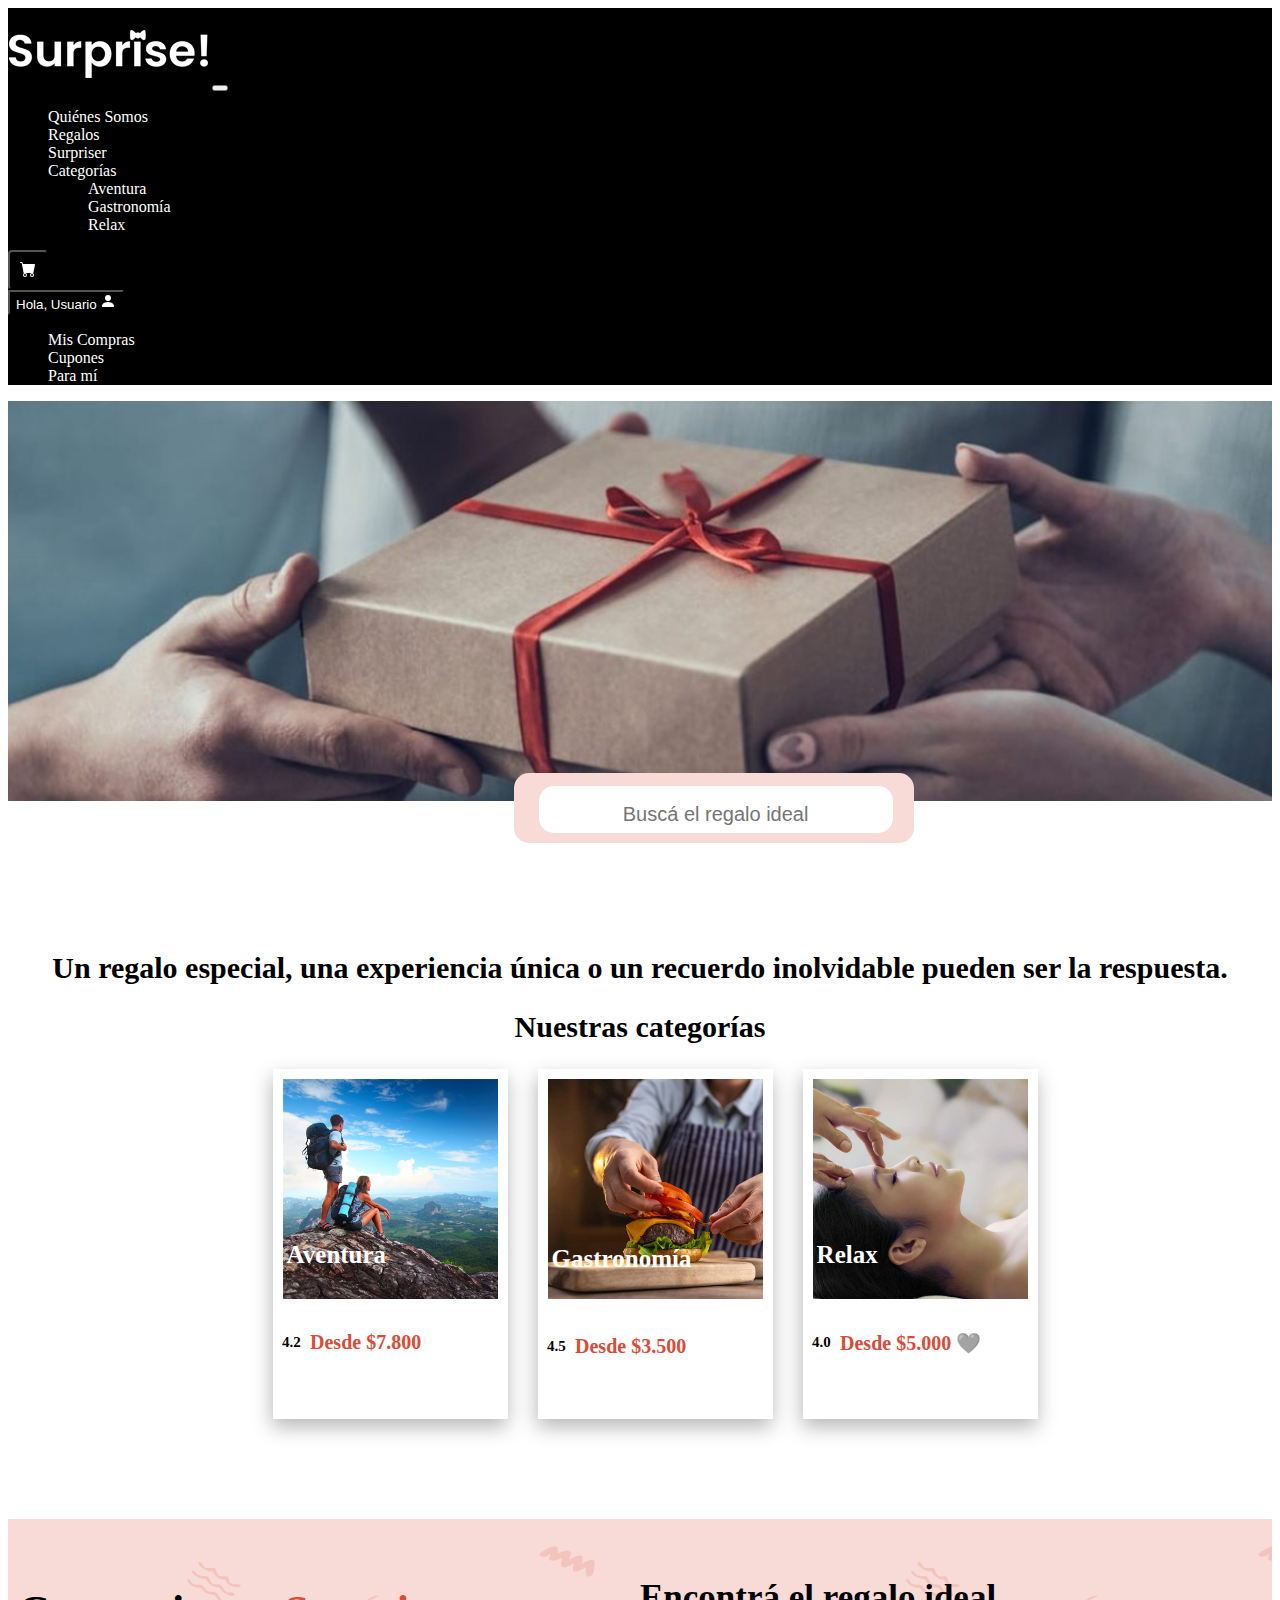
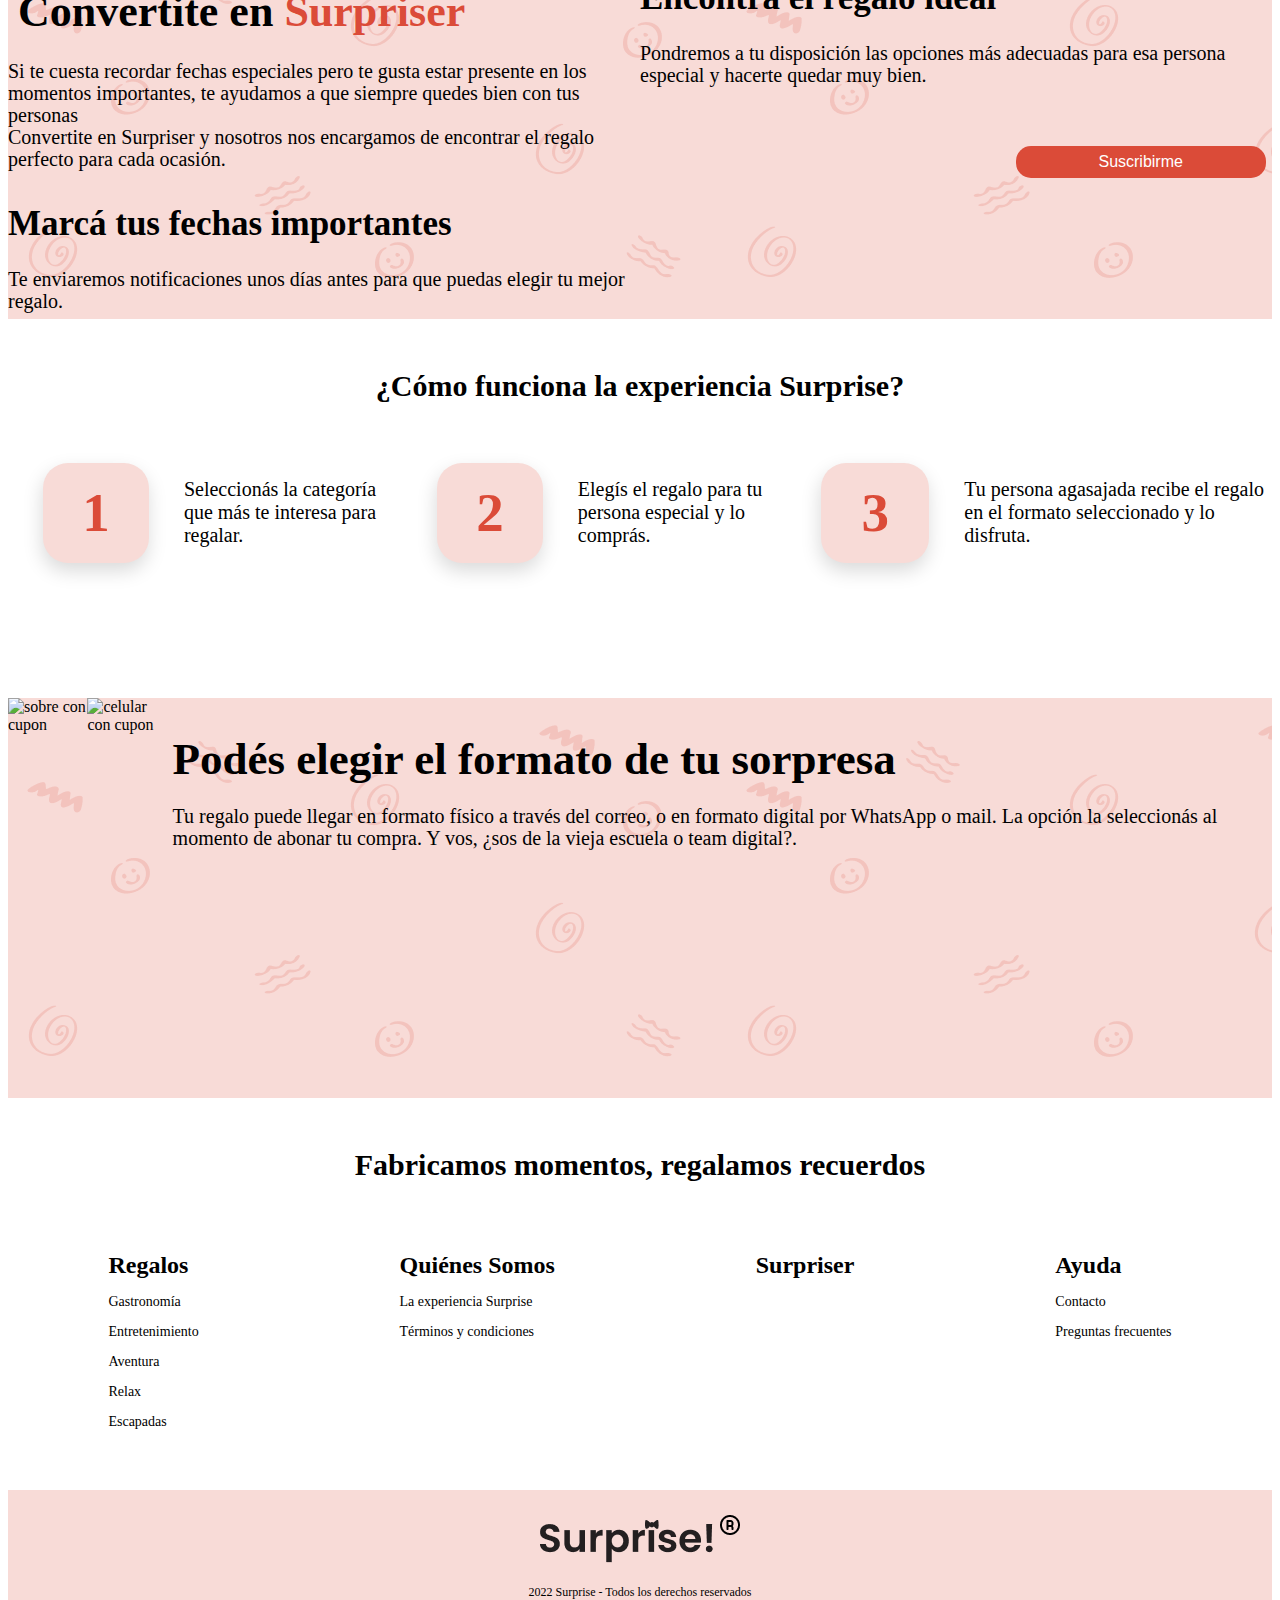
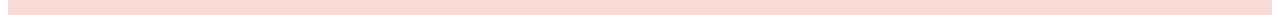
==== index.html @ d7759558 "inicia git" ====
<!DOCTYPE html>
<html lang="es">

<head>
    <meta charset="UTF-8">
    <meta http-equiv="X-UA-Compatible" content="IE=edge">
    <meta name="viewport" content="width=device-width, initial-scale=1.0">
    <link href="https://cdn.jsdelivr.net/npm/bootstrap@5.3.0-alpha3/dist/css/bootstrap.min.css" rel="stylesheet" integrity="sha384-KK94CHFLLe+nY2dmCWGMq91rCGa5gtU4mk92HdvYe+M/SXH301p5ILy+dN9+nJOZ" crossorigin="anonymous">
    <title>Surprise! - Fabricamos momentos</title>
    <link rel="shortcut icon" href="img/favicon.jpg" type="image/x-icon">

    <link rel="stylesheet" href="./css/style.css">
</head>

<body>
    <nav class="navbar navbar-expand-lg bg-dark">
        <div class="container-fluid">
          <a class="navbar-brand" href="../index.html">
            <img src="../img/Logo.png" alt="logo surprise">
          </a>
          <button class="navbar-toggler" type="button" data-bs-toggle="collapse" data-bs-target="#navbarSupportedContent" aria-controls="navbarSupportedContent" aria-expanded="false" aria-label="Toggle navigation">
            <span class="navbar-toggler-icon"></span>
          </button>
          <div class="collapse navbar-collapse" id="navbarSupportedContent">
            <ul class="navbar-nav me-auto mb-2 mb-lg-0">
              
              <li class="nav-item">
                <a class="nav-link" href="./pages/quienes.html">Quiénes Somos</a>
              </li>
              <li class="nav-item">
                <a class="nav-link" href="./pages/regalos.html">Regalos</a>
              </li>
              <li class="nav-item">
                <a class="nav-link" href="/pages/surpriser.html">Surpriser</a>
              </li>
              <li class="nav-item dropdown">
                <a class="nav-link dropdown-toggle" href="#" role="button" data-bs-toggle="dropdown" aria-expanded="false">
                  Categorías
                </a>
                <ul class="dropdown-menu">
                  <li><a class="dropdown-item" href="#">Aventura</a></li>
                  <li><a class="dropdown-item" href="./pages/gastronomia.html">Gastronomía</a></li>
                  <li><a class="dropdown-item" href="#">Relax</a></li>
                </ul>
              </li>
              
                </ul>            
                <button class="carrito"><svg xmlns="http://www.w3.org/2000/svg" width="16" height="16" fill="currentColor" class="bi bi-cart-fill" viewBox="0 0 16 16">
                    <path d="M0 1.5A.5.5 0 0 1 .5 1H2a.5.5 0 0 1 .485.379L2.89 3H14.5a.5.5 0 0 1 .491.592l-1.5 8A.5.5 0 0 1 13 12H4a.5.5 0 0 1-.491-.408L2.01 3.607 1.61 2H.5a.5.5 0 0 1-.5-.5zM5 12a2 2 0 1 0 0 4 2 2 0 0 0 0-4zm7 0a2 2 0 1 0 0 4 2 2 0 0 0 0-4zm-7 1a1 1 0 1 1 0 2 1 1 0 0 1 0-2zm7 0a1 1 0 1 1 0 2 1 1 0 0 1 0-2z"/>
                  </svg></button>
           
                <div class="dropdown">
                    <button class="btn btn-secondary dropdown-toggle dropPerfil" type="button" data-bs-toggle="dropdown" aria-expanded="false">
                      Hola, Usuario <svg xmlns="http://www.w3.org/2000/svg" width="16" height="16" fill="currentColor" class="bi bi-person-fill" viewBox="0 0 16 16">
                        <path d="M3 14s-1 0-1-1 1-4 6-4 6 3 6 4-1 1-1 1H3Zm5-6a3 3 0 1 0 0-6 3 3 0 0 0 0 6Z"/>
                      </svg>
                    </button>
                    <ul class="dropdown-menu dropPerfilUl">
                      <li><a class="dropdown-item" href="#">Mis Compras</a></li>
                      <li><a class="dropdown-item" href="#">Cupones</a></li>
                      <li><a class="dropdown-item" href="#">Para mí</a></li>
                    </ul>
                </div>


          </div>
        </div>

    </nav>
    <!--End nav-->
    <header class="text-center hcont">
        <!-- <img src="img/hero banner.jpg" alt="imagen de manos sosteniendo un regalo"> -->

        <div class="backgoundButton">
            <form class="busqueda" action="envio.php">
                <input class="busqueda" type="text" placeholder="Buscá el regalo ideal">
            </form>
        </div>

    </header>

    <main>
        <section>
            <h1 class="text-center"> Un regalo especial, una experiencia única o un recuerdo inolvidable pueden ser la
                respuesta. </h1>
        </section>
        <!--End intro-->
        <section>
            <h2 class="text-center">Nuestras categorías</h2>

            <div class="container">


                <!-- Cards-->

                <div class="card">
                    <div class="card1">
                        <img class="cardImagen" src="img/aventura.png" alt="personas en una montaña">
                        <h2 class="tituloCard">Aventura</h2>

                    </div>

                    <div class="card2">
                        <p class="calification">4.2 </p>
                        <p class="pricesHome">Desde $7.800</p>

                    </div>
                </div>

                <div class="card">
                    <div class="card1">
                        <a href="/pages/gastronomia.html"> <img class="cardImagen" src="img/gastronomía.jpg" alt="chef preparando comida"></a>
                        <h2 class="tituloCard">Gastronomía</h2>

                    </div>

                    <div class="card2">
                        <p class="calification">4.5 </p>
                        <p class="pricesHome">Desde $3.500</p>

                    </div>
                </div>

                <div class="card">
                    <div class="card1">
                        <img class="cardImagen" src="img/relax.jpg" alt="persona recibiendo un masaje">
                        <h2 class="tituloCard">Relax</h2>

                    </div>

                    <div class="card2">
                        <p class="calification">4.0 </p>
                        <p class="pricesHome">Desde $5.000 <span class="clickeable">&#129505;</span> </p>

                    </div>
                </div>



        </section>

        <!-- Contenedor 2 -->
        <section class="container1">
            <div class="invite">

                <h3 class="tituloSection"> Convertite en <span class="colorText1">Surpriser</span> </h3>
                <p class="parrafoSection">Si te cuesta recordar fechas especiales pero te gusta estar presente en los
                    momentos importantes, te
                    ayudamos a que siempre quedes bien con tus personas <br> Convertite en Surpriser y nosotros nos
                    encargamos de encontrar el regalo perfecto para cada ocasión.</p>
                <h3 class="tituloSection1">Marcá tus fechas importantes</h3>
                <p class="parrafoSection">Te enviaremos notificaciones unos días antes para que puedas elegir tu mejor
                    regalo.</p>
            </div>

            <div class="presents">
                <H3 class="tituloSection1">Encontrá el regalo ideal</H3>
                <p class="parrafoSection">Pondremos a tu disposición las opciones más adecuadas para esa persona
                    especial y hacerte quedar muy
                    bien. </p>
                <button class="button">Suscribirme</button>

            </div>
        </section>
        <!-- Contenedor 3 -->

        <section class="marginTopSection">
            <h2 class="text-center"> ¿Cómo funciona la experiencia Surprise? </h2>
        </section>

        <div class="containerPasos">
            <div class="pasos">
                <div class="box">
                    <p class="number">1</p>
                </div>

                <p class="parrafoSection1"> Seleccionás la categoría que más te interesa para regalar. </p>
            </div>

            <div class="pasos">
                <div class="box">
                    <p class="number">2</p>
                </div>

                <p class="parrafoSection1"> Elegís el regalo para tu persona especial y lo comprás. </p>
            </div>

            <div class="pasos">
                <div class="box">
                    <p class="number">3</p>
                </div>

                <p class="parrafoSection1"> Tu persona agasajada recibe el regalo en el formato seleccionado y lo
                    disfruta. </p>
            </div>

        </div>

        <!-- Contenedor Formato -->
        <section class="container1">
            <div class="imagenContainer">
                <img class="imagenSize" src="img/Mock Surprise card1.png" alt="sobre con cupon">
                <img class="imagenSize" src="img/Mock Surprise phone1.png" alt="celular con cupon">


            </div>
            <div class="formatoText">
                <H3 class="tituloSection2">Podés elegir el formato de tu sorpresa</H3>
                <p class="parrafoSection">Tu regalo puede llegar en formato físico a través del correo, o en formato
                    digital por WhatsApp o mail. La opción la seleccionás al momento de abonar tu compra. Y vos, ¿sos de
                    la vieja escuela o team digital?. </p>


            </div>


        </section>
    </main>

    <footer>
        <section class="marginTopSection"></section>

        <h4 class="text-center"> Fabricamos momentos, regalamos recuerdos </h4>

        <div class="containerPasos"> 
            <div class="regalos"> 
                <a href="pages/regalos.html"><p class="titulosFooter">Regalos</p></a>
                <p class="listasPeso">Gastronomía</p>
                <p class="listasPeso">Entretenimiento</p>
                <p class="listasPeso">Aventura</p>
                <p class="listasPeso">Relax</p>
                <p class="listasPeso">Escapadas</p>
            </div>

            <div class="quienesSomos"> 
               <a href="pages/quienes.html"> <p class="titulosFooter">Quiénes Somos</p></a>
                <p class="listasPeso">La experiencia Surprise</p>
                <p class="listasPeso">Términos y condiciones</p>
         
            </div>

            <div class="surpriser"> 
                <a href="pages/supriser.html"><p class="titulosFooter">Surpriser</p></a>
         
            </div>

            <div class="ayuda"> 
                <p class="titulosFooter">Ayuda</p>
                <p class="listasPeso">Contacto</p>
                <p class="listasPeso">Preguntas frecuentes</p>
         
            </div>

        </div> 

        <section class="marginTopSection"></section>

        <div class="containerFooter">
            <img class="imagenFooter" src="img/logoFooter.png" alt="logo surprise">
            <p class="copyright">2022 Surprise - Todos los derechos reservados</p>
        </div>
    </footer>

    <script src="https://cdn.jsdelivr.net/npm/bootstrap@5.3.0-alpha3/dist/js/bootstrap.bundle.min.js" integrity="sha384-ENjdO4Dr2bkBIFxQpeoTz1HIcje39Wm4jDKdf19U8gI4ddQ3GYNS7NTKfAdVQSZe" crossorigin="anonymous"></script>

</body>

</html>
---- css/style.css ----
/* Nav */

.bg-dark {
    background-color: black;
}
.bg-red {
    background-color: crimson;
}


    .bg-dark li a {
    color: white;
}
    .bg-dark li a:hover{
    color: crimson !important;
}

.btn {
    color: white;
    border-color: none;
}

.btn-outline-success {
    color: crimson;
    border-color: white;
}
    .btn-outline-success:hover {
    color: white;
}

.bg-dark li a {
    display: flex;
    justify-content: space-between;

}
.carrito{
    background-color: black;
    border-radius: 4px;
    border-color: black;
    margin-right: 20px;
    width: 40px;
    height: 40px;
}

    .carrito:hover{
        color: white;
    }
    .carrito svg{
        color: white;
    
    }
    .carrito svg:hover{
        color: crimson;
    }

.dropPerfil {
    background-color: black;
    border-color: black;
}

.text-left{ 
    text-align: left;
}
.text-right{
    text-align: right;
}
.text-center{
    text-align: center;
    font-size: 30px;

}

/* End Nav */


/* Footer */
.containerPasos {
    display: flex;
    flex-direction: row;
    justify-content: space-around;

}
.titulosFooter {
    margin-top: 30px;
    margin-bottom: 15px;
    font-size: 24px;
    font-weight: 600;

}
.titulosFooter:hover {
   color:  rgb(219, 75, 56);
}
.listasPeso {
    font-size: 14px;
    font-weight: 400;
   margin-bottom: 10px;
}

a {
    text-decoration: none;
    color: black;
}

.containerFooter {
    display: flex;
    flex-direction: column;
    justify-content: center;
    align-items: center;
    background-color: rgba(248, 219, 215, 1);
}

.imagenFooter {
    margin-top: 25px;
    margin-bottom: 10px;

}
.copyright {
    font-size: 12px;
    font-weight: 400;
    margin-bottom: 15px;
}

/* End Footer */

/* Head Gastronomía */

.headGastronomia {
    background-image: url(/img/gastroHead.png);
    height: 400px;
    width: 100%;
    background-repeat: no-repeat;
    background-size: cover;

}

/* Main Gastronomía */

.textoHeadGastro{
    text-align: center;
    margin-top: 30px;
    margin-bottom: 30px;
}
/* filtros */

.filtrosG{ 
    display: flex;
    flex-direction: column;
    justify-content: space-between;
    align-content: center;
    background-color: rgb(248, 248, 248);
    width: 60%;
    margin-left: 25px;
    margin-top: 50px; 
    padding-left: 15px;
    padding-bottom: 15px;
    grid-area: filtros;
}




.tituloFiltros {
    font-size: 20px;
    font-weight: 500;
    margin-top: 30px;
    margin-bottom: 25px;
}

.tituloFiltros2 {
    font-size: 16px;
    font-weight: 500;
    margin-top: 15px;
    margin-bottom: 15px;
}
    


/* CARDS */



.cardG1{
    width: 220px;
    height: 350px;
    border-radius: 8px;
    background-color: rgb(248, 248, 248);
    margin: 5px 5px;
    padding: 5px 5px;
    
}

    .cardG1 img{
    width: 100%;
}
    .cardG1 figcaption{
    font-size: 20px;
    font-weight: 500;
}
    .cardG1 p{
    font-size: 14px;
    font-weight: 300;
    
}
    .cardG1 button{
    color: white;
    background-color: crimson;
    border: none;
    border-radius: 8px;
    width: 150px;
    font-size: 12px;
    font-weight: 500;
}
    .cardG1 button:hover{
    background-color: white;
    color: black;
}


.card1 {
    display: flex;
    flex-direction: row ;
    flex-wrap: wrap;
    grid-area: uno;
}
.card2 {
    display: flex;
    flex-direction: row ;
    flex-wrap: wrap;
    grid-area: dos;
}
.card3 {
    display: flex;
    flex-direction: row ;
    flex-wrap: wrap;
    grid-area: tres;
}
.card4 {
    display: flex;
    flex-direction: row ;
    flex-wrap: wrap;
    grid-area: cuatro;
}
.card5 {
    display: flex;
    flex-direction: row ;
    flex-wrap: wrap;
    grid-area: cinco;
}
.card6 {
    display: flex;
    flex-direction: row ;
    flex-wrap: wrap;
    grid-area: seis;
}
.card7 {
    display: flex;
    flex-direction: row ;
    flex-wrap: wrap;
    grid-area: siete;
}
.card8 {
    display: flex;
    flex-direction: row ;
    flex-wrap: wrap;
    grid-area: ocho;
}

.containerGastronomia {
    display: grid;
    grid-template-columns: 1fr repeat(4,1fr);
    grid-template-rows: 50% 50%;
    grid-template-areas: 
    "filtros uno dos tres cuatro"
    "filtros cinco seis siete ocho" ;
}


/* home */

header {
    background-image: url(/img/hero\ banner.jpg);
    height: 400px;
    width: 100%;
    background-repeat: no-repeat;
    background-size: cover;

}



input {
    font-size: 35px;
    text-align: center;
    
}

.container{
    margin: 25px;
    display: flex;
    justify-content: center;}
    
    .card {
        margin-left: 30px;
        height: 350px;
        width: 235px;
        box-shadow: -1px 8px 19px 0px rgba(0,0,0,0.29);
        -webkit-box-shadow: -1px 8px 19px 0px rgba(0,0,0,0.29);
        -moz-box-shadow: -1px 8px 19px 0px rgba(0,0,0,0.29);
    }
    .card1 {
        margin-bottom: 25px;
        padding: 10px;
        background-color: white;
        position: relative;
    }
    .card2 {
        background-color: white;
        width: 235px;
        height: 50px;
        margin-top: -15px;
        
    }
    .calification {
        margin-left: 4%;
        font-size: 15px;
        font-weight: 600;
    }
    
    .cardImagen {
        height: 220px;
        width: 215px;
    }
    .pricesHome {
        margin-left: 4%;
        font-size: 20px;
        font-weight: 700;
        margin-top: 5%;
        color: rgb(219, 75, 56);
    }
    
    .clickeable {
        filter: saturate(0);
    }
    .clickeable:visited {
        filter: saturate(50);
    
    }
    
    
    .tituloCard {
        position: absolute;
        left: 6%;
        bottom: 8%;
        color: white;
        font-size: 25px;
    }
    
    .container2{
        background-color: bisque;
        display: block;
        justify-content: space-around;}
    
    .text-section1 {
        margin-left: 50px;
        font-size: 45px;
    }    
    
    .flex-direction{
        flex-direction: column;
    }
    .text-section2{
        margin-left: 50px;
        font-size: 25px;    
    }
    header img {
        width: 100%;
    }
    
    
    .hcont {
        position: relative;
        margin-bottom: 150px;
    
    }
    
    .backgoundButton {
        position: absolute;
        top: 93%;
        left: 40%;
        background-color: rgba(248, 219, 215, 1);
        height: 70px;
        width: 400px;
        display: flex;
        align-items: center;
        justify-content: center;
        border-radius: 15px;
    }
    .busqueda {
        height: 45px;
        width: 350px;
        border: none;
        border-radius: 15px;
    }
    .busqueda::placeholder {
        font-size: 20px;
        align-items:  center;
       
       
    }
    
    .container1 {
        margin-top: 100px;
        background: rgba(248, 219, 215, 1);
        background-image: url(/img/fondoHomeGarabatos.png);
        height: 400px;
        display: flex;
        flex-direction: row;
        justify-content: space-around;
    
    }
    
    .presents {
        position: relative;
    }
    .button {
    background-color:  rgb(219, 75, 56);
    color: white;
    width: 250px;
    height: 32px;
    border-radius: 15px;
    font-size: 16px;
    margin-top: 50px;
    position: absolute;
    right: 1%;
    border: none;
    }
    
    .invite, .presents {
        height: 700px;
        width: 700px;
        margin-top: 25px;
    }
    
    
    .tituloSection {
        font-size: 45px;
        line-height: 47px;
        color: black;
        margin-bottom: 25px;
    }
    .colorText1 {
        color: rgb(219, 75, 56);
    }
    
    .parrafoSection {
        font-size: 20px;
        line-height: 22px;
        margin-bottom: 10px;
    
    }
    .tituloSection1 {
        font-size: 35px;
        line-height: 38px;
        margin-bottom: 25px;
    }
    
    .marginTopSection {
        margin-top: 50px;
    }
    
    .containerPasos {
        display: flex;
        flex-direction: row;
        justify-content: space-around;
    
    }
    
    .pasos {
        display: flex;
        flex-direction: row;
        justify-content: space-around;
        align-items: center;
    
    
    }
    
    .box {
        height: 100px;
        width: 220px;
        background-color: rgba(248, 219, 215, 1);
        border-radius: 25px;
        display: flex;
        justify-content: center;
        align-items: center;
        box-shadow: -1px 8px 19px 0px rgba(0,0,0,0.15);
    -webkit-box-shadow: -1px 8px 19px 0px rgba(0,0,0,0.15);
    -moz-box-shadow: -1px 8px 19px 0px rgba(0,0,0,0.15);
        margin: 35px;
    
    
    }
    
    .number {
        font-size: 55px;
        font-weight: 600;
        color: rgb(219, 75, 56);
    
    }
    
    .parrafoSection1{
        font-size: 20px;
    
    }
    .imagenSize {
        width: auto;
        height: 350px;
        
    }
    
    .tituloSection2 {
        font-size: 45px;
        margin-top: 35px;
        margin-bottom: 15px;
    }
    
    
    .imagenContainer {
        display: flex;
        flex-direction: row;
    }


    /* Quienes somos */
    .containerQS{
        display: grid;
        grid-template-columns: 50% repeat(2fr); 
        grid-template-rows: auto;
        grid-template-areas: 
        "uno tres",
        "dos tres", 
        "cuatro tres",
    }
    .containerQS .textoQS{
        grid-area: uno;
        display: flex;
        flex-direction: row;
        align-items: start;
        justify-content: start;
        text-align: start;
    }
    
    .textoQS {
        display: flex;
        flex-direction: row;
        align-items: start;
        justify-content: start;
        text-align: start;
        margin-left: 15px;
        margin-top: 25px;
        font-weight: 800;
    }
    .containerQS .parrafoQS{
        grid-area: dos;
        display: flex;
        flex-direction: row;
        align-items: start;
        justify-content: start;
        text-align: start;
    }
    .parrafoQS p{
        display: flex;
        flex-direction: row;
        align-items: start;
        justify-content: start;
        text-align: start;
        font-size: 16px;
        margin-top: 95px;
        margin-right: 60%;
        margin-left: 15px;
        line-height: 30px;
    }
    
    .containerQS .imagenQS{
        grid-area: tres;
        display: flex;
        flex-direction: row-reverse;
        align-items: flex-end;
        justify-content: end;
    
    
    }
    .imagenQS img{
        width: 50%;
        height: 650px;
        object-fit: cover;
    }
    .containerQS .texto2QS{
        grid-area: cuatro;
        display: flex;
        flex-direction: row;
        align-items: start;
        justify-content: start;
        text-align: start;
        
    }
    .texto2QS {
        margin-top: 600px;
        font-size: 24px;
        font-weight: 700 ;
    }

    /* Surpriser */
    .containerSurpriser {
        display: flex;
        flex-direction: column;
        justify-content:space-between;
        background-image: url(../img/surpriserHead.png);
        background-repeat: no-repeat;
        background-size: cover;
        align-content: space-between;
    }
    .tituloSurpriser {
        font-size: 45px;
        color: white;
        padding: 35px;
    }
    .parrafoSurpriser {
        font-size: 20px;
        line-height: 22px;
        color: white;
        padding: 35px;
    }
    .containerForm {
        height: 350px;
        width: 450px;
        background-color: rgba(248, 219, 215, 1);
        border-radius: 15px;
        display: flex;
        padding: 35px;
        margin-top: 40px;
        margin-bottom: 40px;
        margin-left: 35px;
    }
    .placeholderSurpriser {
        font-size: 10px;
        border-radius: 15px;
        width: 450px;
        height: 42px;
        margin-bottom: 15px;
        border: none;
    
    }
    .buttonSupriser {
        background-color:  rgb(219, 75, 56);
        color: white;
        width: 250px;
        height: 32px;
        border-radius: 15px;
        font-size: 16px;
        margin-top: 50px;
        border: none;
    }

    /* Regalos */

.Regalos {
    display: grid;
    grid-template-columns: 50% 50%; 
    grid-template-rows: 2fr 2fr;
    grid-template-areas: 
    "uno dos"
    "tres tres"; 
}

.textoRegalos {
    grid-area: uno;
    display: flex;
    flex-direction: row;
    font-size: 22px;
    font-weight: 400;
    line-height: 40px;
    margin-left: 45px;
    margin-right: 45px;
    margin-top: 35px;
}

.imagenRegalos {
    grid-area: dos;

}

.imagenRegalos img {
    width: 100%;
}

.parrafoSectionFormato{
    font-size: 20px;
    font-weight: 500;
    line-height: 35px;


}
.containerRegalos1 {
    background: rgba(248, 219, 215, 1);
    background-image: url(/img/fondoHomeGarabatos.png);
    height: 250px;
    display: flex;
    flex-direction: row;
    justify-content: center;
    justify-items: center;
    grid-area: tres;
}


/* Surpriser */
.containerSurpriser {
    display: flex;
    flex-direction: column;
    justify-content:space-between;
    background-image: url(../img/surpriserHead.png);
    background-repeat: no-repeat;
    background-size: cover;
    align-content: space-between;
}
.tituloSurpriser {
    font-size: 45px;
    font-weight: 700;
    color: white;
    padding: 35px;
}
.parrafoSurpriser {
    font-size: 20px;
    line-height: 22px;
    color: white;
    padding: 35px;
}
.containerForm {
    height: 350px;
    width: 450px;
    background-color: rgba(248, 219, 215, 1);
    border-radius: 15px;
    display: flex;
    padding: 35px;
    margin-top: 40px;
    margin-bottom: 40px;
    margin-left: 35px;
}
.placeholderSurpriser {
    font-size: 10px;
    border-radius: 15px;
    width: 375px;
    height: 42px;
    margin-bottom: 15px;
    border: none;
    font-size: 14px;

}
.buttonSupriser {
    background-color:  rgb(219, 75, 56);
    color: white;
    width: 250px;
    height: 32px;
    border-radius: 15px;
    font-size: 16px;
    margin-top: 50px;
    margin-left: 60px;
    border: none;
}

/* media queries */

/* regalos */

@media (width > 769px ){
    .Regalos {
        grid-template-columns: 100%;
        grid-template-rows: repeat(3, auto);
        grid-template-areas: 
        "dos"
        "uno"
        "tres"
    }
    .parrafoSectionFormato{
        font-size: 18px;
        font-weight: 500;
        line-height: 30px;
}
    .tituloSection{
        font-size: 44px;
        margin-left: 10px;
    }
    .containerRegalos1{
        margin-bottom: 20px;
    }
}

@media (width < 321px ){

    .Regalos {
        grid-template-columns: 100%;
        grid-template-rows: repeat(3, auto);
        grid-template-areas: 
        "dos"
        "uno"
        "tres";
        width: 100%;
    }
    .parrafoSectionFormato{
        font-size: 12px;
        font-weight: 500;
        line-height: 18px;
        padding-left: 15px;
        padding-right: 15px;
        width: 45%;
    }
    .textoRegalos {
        display: flex;
        flex-direction: row;
        font-size: 14px;
        font-weight: 400;
        line-height: 20px;
        margin-left: 15px;
        margin-right: 15px;
        margin-top: 35px;
    }
    .tituloSection{
        font-size: 28px;
        font-weight: 500;
        line-height: 32px;
        padding-left: 10px;
        padding-right: 10px;
        width: 45%
    }
    .containerRegalos1{
        margin-bottom: 20px;
        display: flex;
        flex-direction: column;
    }

    .footer{
        display: flex;
        flex-direction: column;
        width: 40%;
    }
        .text-center {
            font-size: 24px;
        }
    .containerPasos {
        display: flex;
        flex-direction: row;
        justify-content: space-around;
        width: 100%;
    }
    .titulosFooter {
        font-size: 12px;
        font-weight: 600;
        margin-left: 10px;
        margin-right: 20px;
    }
    .listasPeso {
        font-size: 9px;
        margin-left: 10px;
        margin-right: 20px;

    }

    .imagenFooter {
        margin-top: 25px;
        margin-bottom: 10px;
        width: 100px;
}
}


/* media queries */
/* Quienes somos */

@media (width < 768px ) {

    .containerQS{
        display: grid;
        grid-template-columns: 100%; 
        grid-template-rows: repeat (4,auto);
        grid-template-areas: 
        "tres"
        "uno"
        "dos"
        "cuatro";
    }
    .textoQS{
        display: flex;
        margin-left: 15px;
        margin-top: 25px;
        font-weight: 800;
    }
    
    .containerQS .parrafoQS{
        display: flex;
        flex-direction: row;
        align-items: start;
        justify-content: start;
        text-align: start;
    }
    .parrafoQS p{
        display: flex;
        flex-direction: column;
        font-size: 12px;
        margin-top: 95px;
        margin-right: 60%;
        margin-left: 15px;
        line-height: 20px;
    }
    
    .imagenQS{
        display: flex;
        flex-direction: column;
        width: 100%;
        height: auto;
    }
    
    .containerQS .texto2QS{
        display: flex;
        flex-direction: row;
        align-items: start;
        justify-content: start;
        text-align: start;
        
    }
    .texto2QS {
        margin-top: 600px;
        font-size: 16px;
        font-weight: 700 ;
    }
}
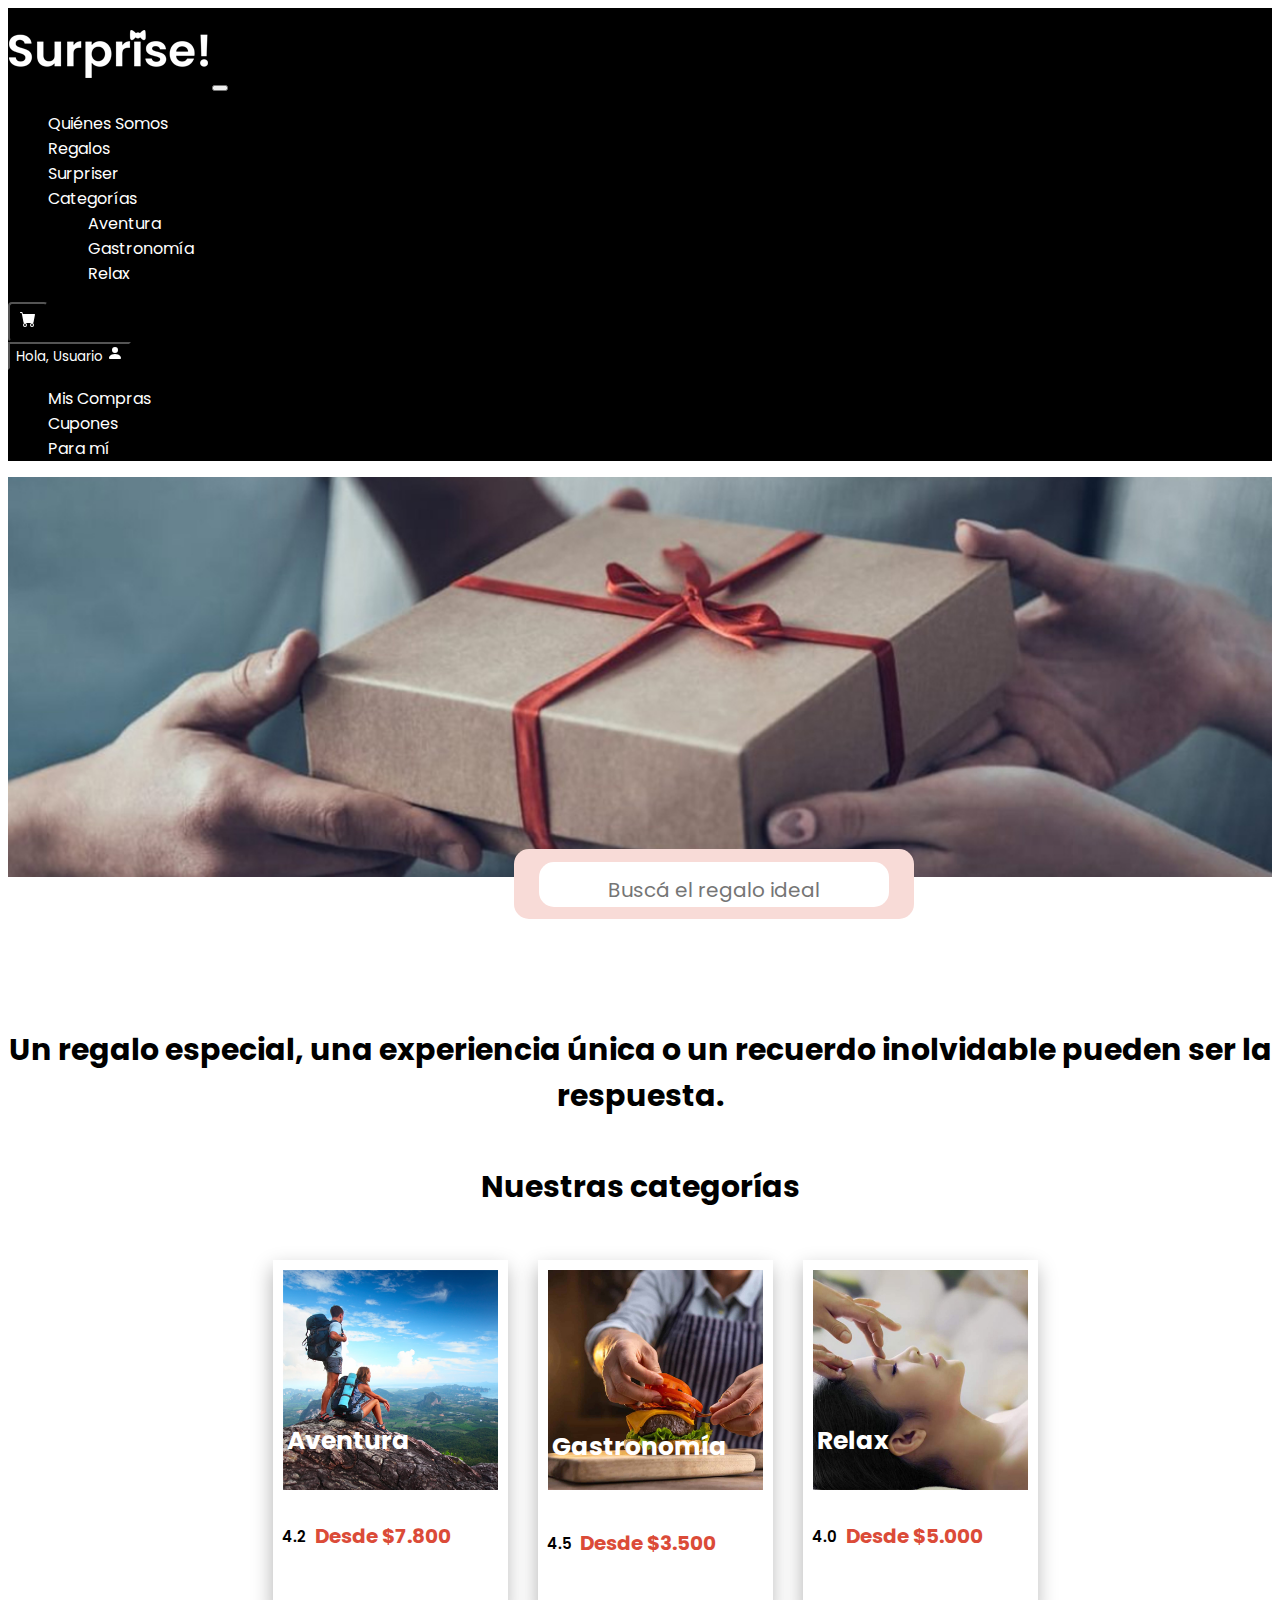
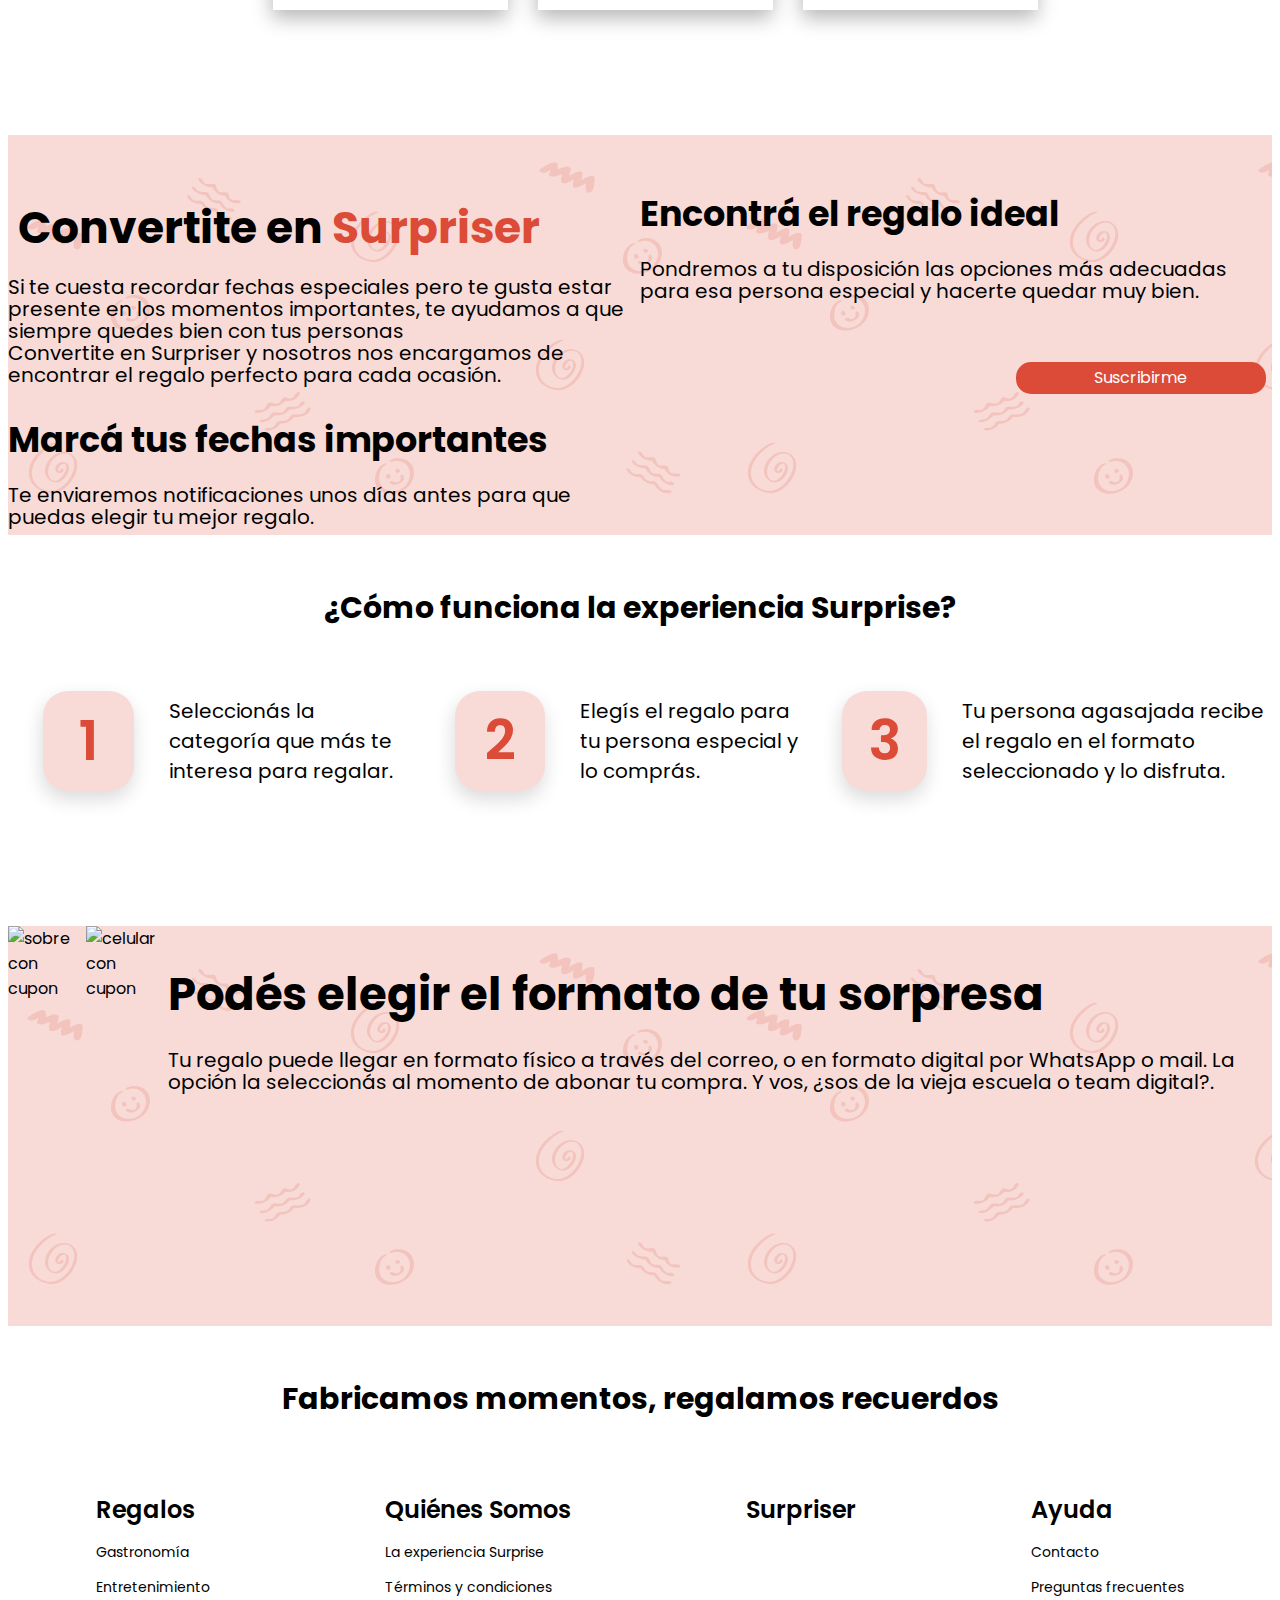
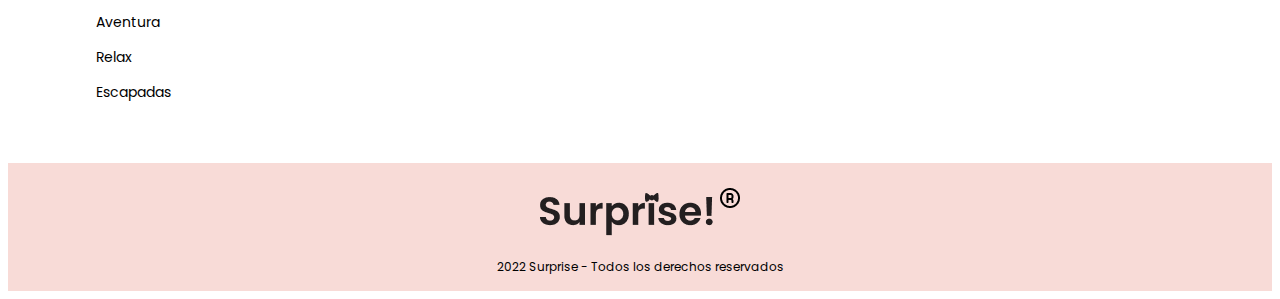
==== commit 7a33cb3a: "repo para revisar" ====
--- a/index.html
+++ b/index.html
@@ -85,7 +85,7 @@
                 respuesta. </h1>
         </section>
         <!--End intro-->
-        <section>
+        <section class="homeSection">
             <h2 class="text-center">Nuestras categorías</h2>
 
             <div class="container">
@@ -130,7 +130,7 @@
 
                     <div class="card2">
                         <p class="calification">4.0 </p>
-                        <p class="pricesHome">Desde $5.000 <span class="clickeable">&#129505;</span> </p>
+                        <p class="pricesHome">Desde $5.000 </p>
 
                     </div>
                 </div>
@@ -224,7 +224,7 @@
 
         <div class="containerPasos"> 
             <div class="regalos"> 
-                <a href="pages/regalos.html"><p class="titulosFooter">Regalos</p></a>
+                <a href="./pages/regalos.html"><p class="titulosFooter">Regalos</p></a>
                 <p class="listasPeso">Gastronomía</p>
                 <p class="listasPeso">Entretenimiento</p>
                 <p class="listasPeso">Aventura</p>
--- a/css/style.css
+++ b/css/style.css
@@ -1,3 +1,10 @@
+@import url('https://fonts.googleapis.com/css2?family=Poppins:wght@300;500&display=swap');
+
+*{ 
+    font-family: 'Poppins', sans-serif;
+    box-sizing: border-box;
+    
+}
 /* Nav */
 
 .bg-dark {
@@ -287,17 +294,29 @@
 }
 
 
-
 input {
     font-size: 35px;
-    text-align: center;
-    
+    text-align: center;    
+}
+
+.homeSection {
+    display: flex;
+    flex-direction: column;
+    width: 100%;
+    align-content: center;
+    align-items: center;
+
 }
 
 .container{
+    width: 100%;
     margin: 25px;
     display: flex;
-    justify-content: center;}
+    justify-content: center;
+    align-items: center;
+    align-content: center;
+    
+}
     
     .card {
         margin-left: 30px;
@@ -315,7 +334,7 @@
     }
     .card2 {
         background-color: white;
-        width: 235px;
+        width: 98%;
         height: 50px;
         margin-top: -15px;
         
@@ -497,7 +516,6 @@
     -moz-box-shadow: -1px 8px 19px 0px rgba(0,0,0,0.15);
         margin: 35px;
     
-    
     }
     
     .number {
@@ -771,7 +789,7 @@
 
 /* regalos */
 
-@media (width > 769px ){
+@media (width > 769px ){ 
     .Regalos {
         grid-template-columns: 100%;
         grid-template-rows: repeat(3, auto);
@@ -794,7 +812,7 @@
     }
 }
 
-@media (width < 321px ){
+@media (width < 321px ){ 
 
     .Regalos {
         grid-template-columns: 100%;
@@ -875,7 +893,7 @@
 /* media queries */
 /* Quienes somos */
 
-@media (width < 768px ) {
+ @media (width > 768px ){
 
     .containerQS{
         display: grid;
@@ -927,7 +945,7 @@
         
     }
     .texto2QS {
-        margin-top: 600px;
+        margin-top: 900px;
         font-size: 16px;
         font-weight: 700 ;
     }
